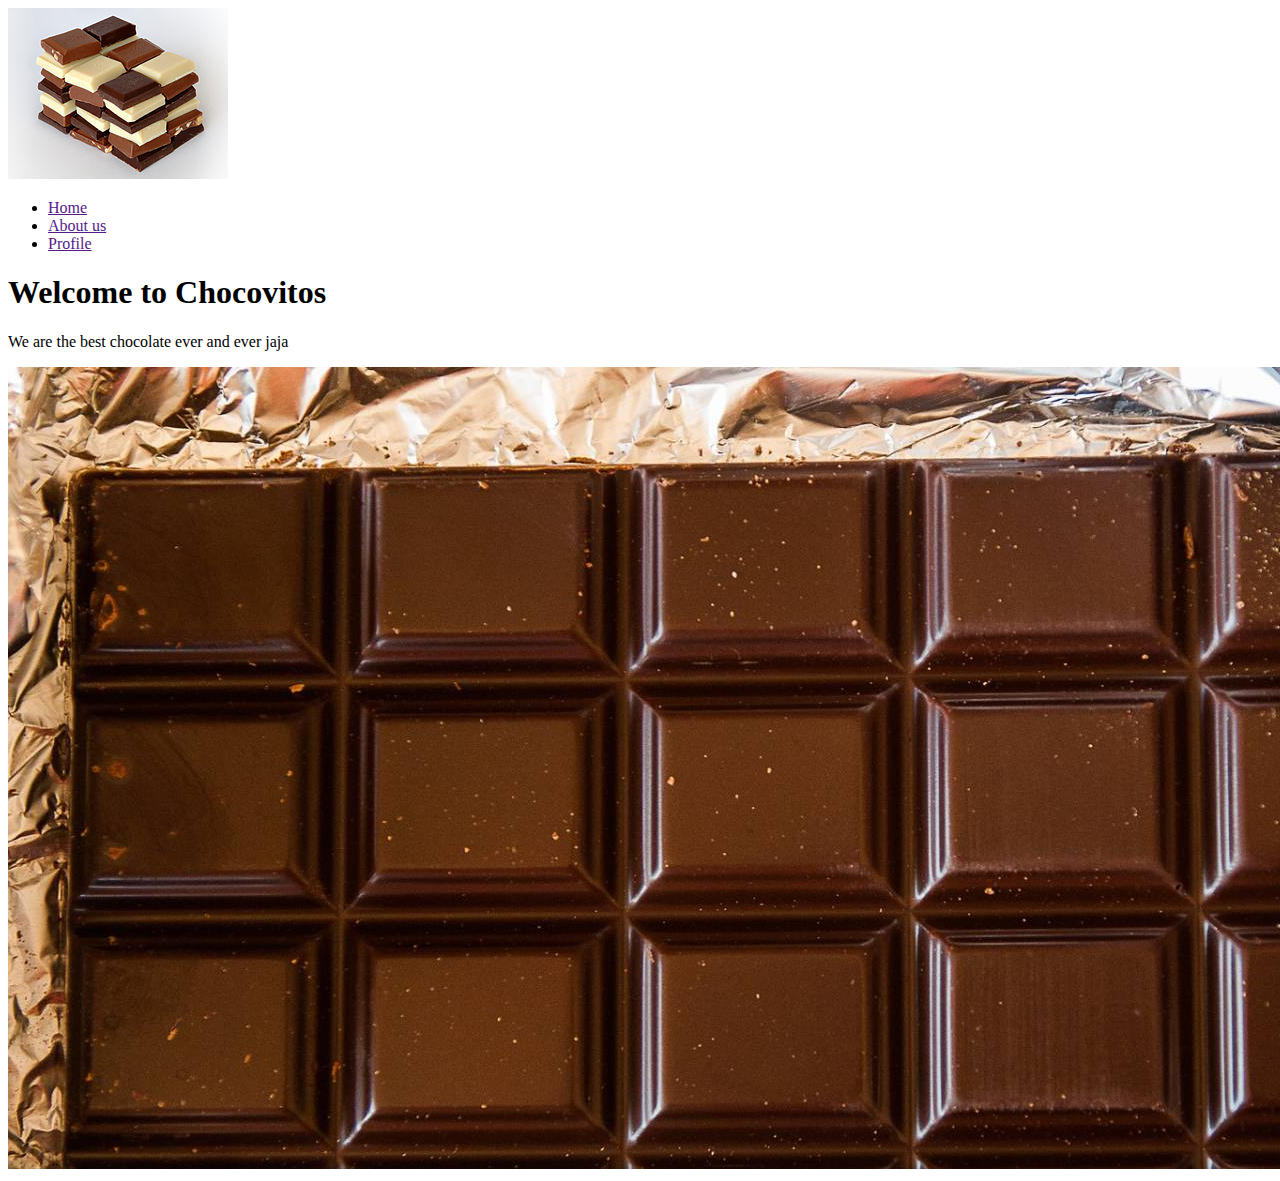
==== src/main/resources/static/Home.html @ 2c449381 "Clase 2" ====
<!DOCTYPE html>
<!--
Click nbfs://nbhost/SystemFileSystem/Templates/Licenses/license-default.txt to change this license
Click nbfs://nbhost/SystemFileSystem/Templates/Other/html.html to edit this template
-->
<html>
    <head>
        <title>TODO supply a title</title>
        <meta charset="UTF-8">
        <meta name="viewport" content="width=device-width, initial-scale=1.0">
    </head>
    <body>
        <!-- Este div engloba la aplicacion-->
        <div>
            
            <!-- Este header engloba todo-->
        <header>
            <nav>
                <img src="images/Chocolate.jpg" alt="Imagen de Chocovitos"/>
                <ul>
                    <li> <a href=''> Home </a></li>
                    <li> <a href=''> About us </a></li>
                    <li> <a href=''> Profile </a></li>
                </ul>    
            </nav>      
        </header>
        
        <!-- Este div es de nuestro contenido-->
        <div>
            
            <!-- Este div es de nuestro texto-->
            <div>
            <h1>Welcome to Chocovitos</h1>
            <p>We are the best chocolate ever and ever jaja</p>
            </div>
            
            <!-- Este div es de nuestra imagen-->
            <div>
            <img src="images/Choco.jpg" alt="Imagen de Chocovitos 2"/>
            </div>
            
        </div>
        </div>
    </body>
</html>
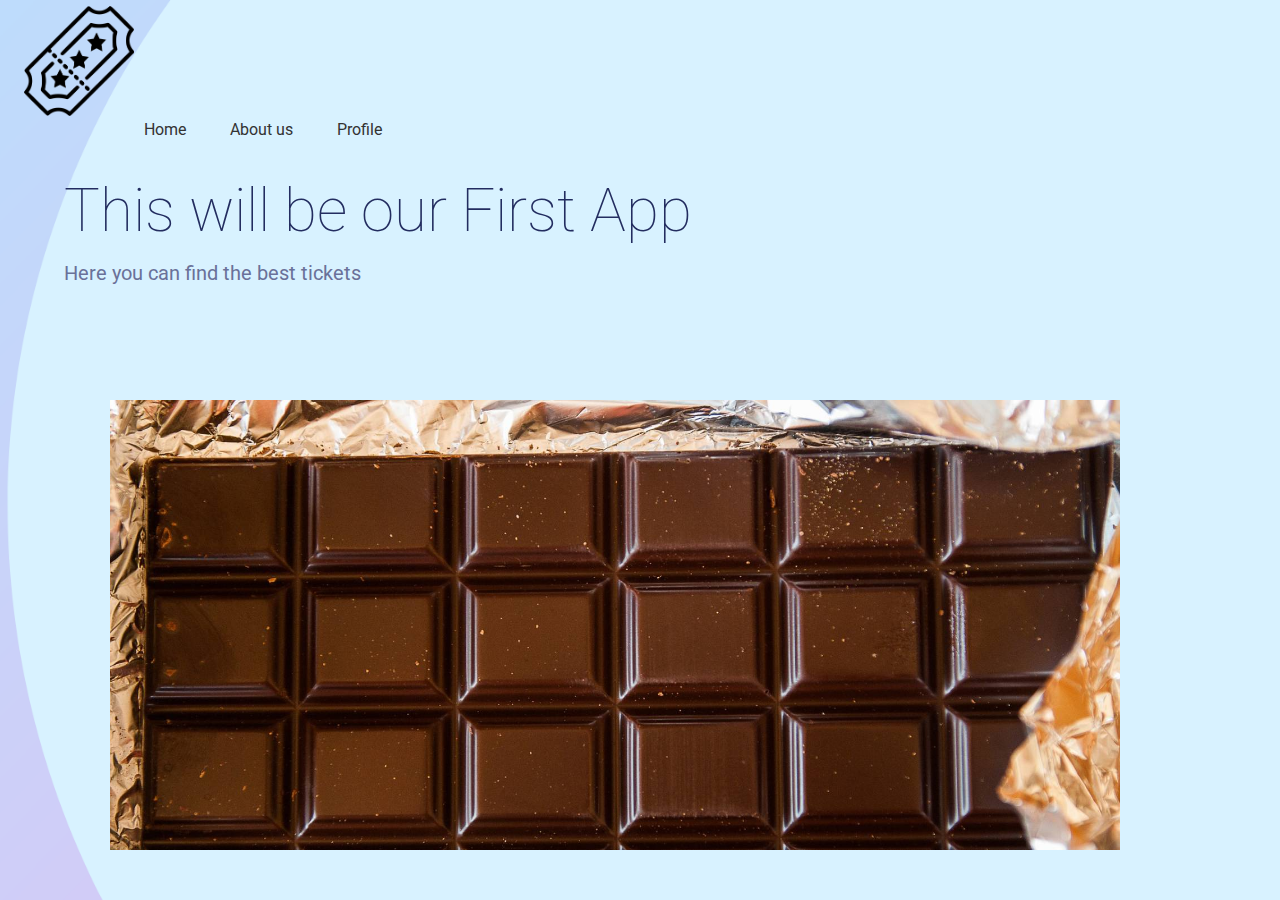
==== commit e6228aca: "Cambios realiados en clase" ====
--- a/src/main/resources/static/Home.html
+++ b/src/main/resources/static/Home.html
@@ -5,18 +5,16 @@
 -->
 <html>
     <head>
-        <title>TODO supply a title</title>
+        <title>SMART-Ticket Login</title>
         <meta charset="UTF-8">
         <meta name="viewport" content="width=device-width, initial-scale=1.0">
+        <link rel="stylesheet" href="css/Home.css"/>
     </head>
     <body>
-        <!-- Este div engloba la aplicacion-->
-        <div>
             
-            <!-- Este header engloba todo-->
         <header>
             <nav>
-                <img src="images/Chocolate.jpg" alt="Imagen de Chocovitos"/>
+                <img class='logo' src="images/img_445176-1809848860.png" alt="Logo"/>
                 <ul>
                     <li> <a href=''> Home </a></li>
                     <li> <a href=''> About us </a></li>
@@ -26,20 +24,11 @@
         </header>
         
         <!-- Este div es de nuestro contenido-->
-        <div>
+        <div class='content'>
+            <h1>This will be our First App</h1>
+            <p>Here you can find the best tickets</p>
             
-            <!-- Este div es de nuestro texto-->
-            <div>
-            <h1>Welcome to Chocovitos</h1>
-            <p>We are the best chocolate ever and ever jaja</p>
-            </div>
-            
-            <!-- Este div es de nuestra imagen-->
-            <div>
-            <img src="images/Choco.jpg" alt="Imagen de Chocovitos 2"/>
-            </div>
-            
-        </div>
+            <img class='myImage' src="images/Choco.jpg" alt="Imagen de Chocovitos 2"/>
         </div>
     </body>
 </html>
--- a/src/main/resources/static/css/Home.css
+++ b/src/main/resources/static/css/Home.css
@@ -0,0 +1,86 @@
+/*
+Click nbfs://nbhost/SystemFileSystem/Templates/Licenses/license-default.txt to change this license
+Click nbfs://nbhost/SystemFileSystem/Templates/Other/CascadeStyleSheet.css to edit this template
+*/
+/* 
+    Created on : Sep 28, 2022, 6:04:48 PM
+    Author     : webadill
+*/
+
+
+@import url('https://fonts.googleapis.com/css2?family=Roboto:wght@100&display=swap');
+
+*{
+    margin:0;
+    padding:0;
+    box-sizing:border-box;
+    font-family:'Roboto', monospace;
+    
+}
+
+body{
+    height:100vh;
+    width:100%;
+    background-image:url(../images/background.png);
+    background-position: center;
+    background-size:cover;
+    padding-left:5%;
+    padding-right:5%;
+    position:relative;
+    
+}
+
+header{
+    width: 100%;
+    height: 15vh;
+    margin: auto;
+    display: flex;
+    align-items: center;
+    
+}
+
+.logo{
+    width:160px;
+    cursor:pointer;
+    max-height: 110px;
+    max-width: 110px;
+    margin-left: -100px;
+    margin-top: 10px;
+}
+
+nav{
+    flex:1;
+    padding-left: 60px;
+}
+
+nav ul li{
+    display:inline-block;
+    list-style: none;
+    margin:0px 20px;
+    
+}
+
+nav ul li a{
+    text-decoration: none;
+    color:#333;
+}
+
+.content h1{
+    font-size: 60px;
+    font-weight: 100;
+    margin-top: 40px;
+    margin-bottom: 15px;
+    color:#232d60;
+}
+
+.content p{
+    font-size: 20px;
+    color:#6a7199;
+}
+
+.myImage{
+    height:50%;
+    position:absolute;
+    bottom:50px;
+    right:160px;
+}